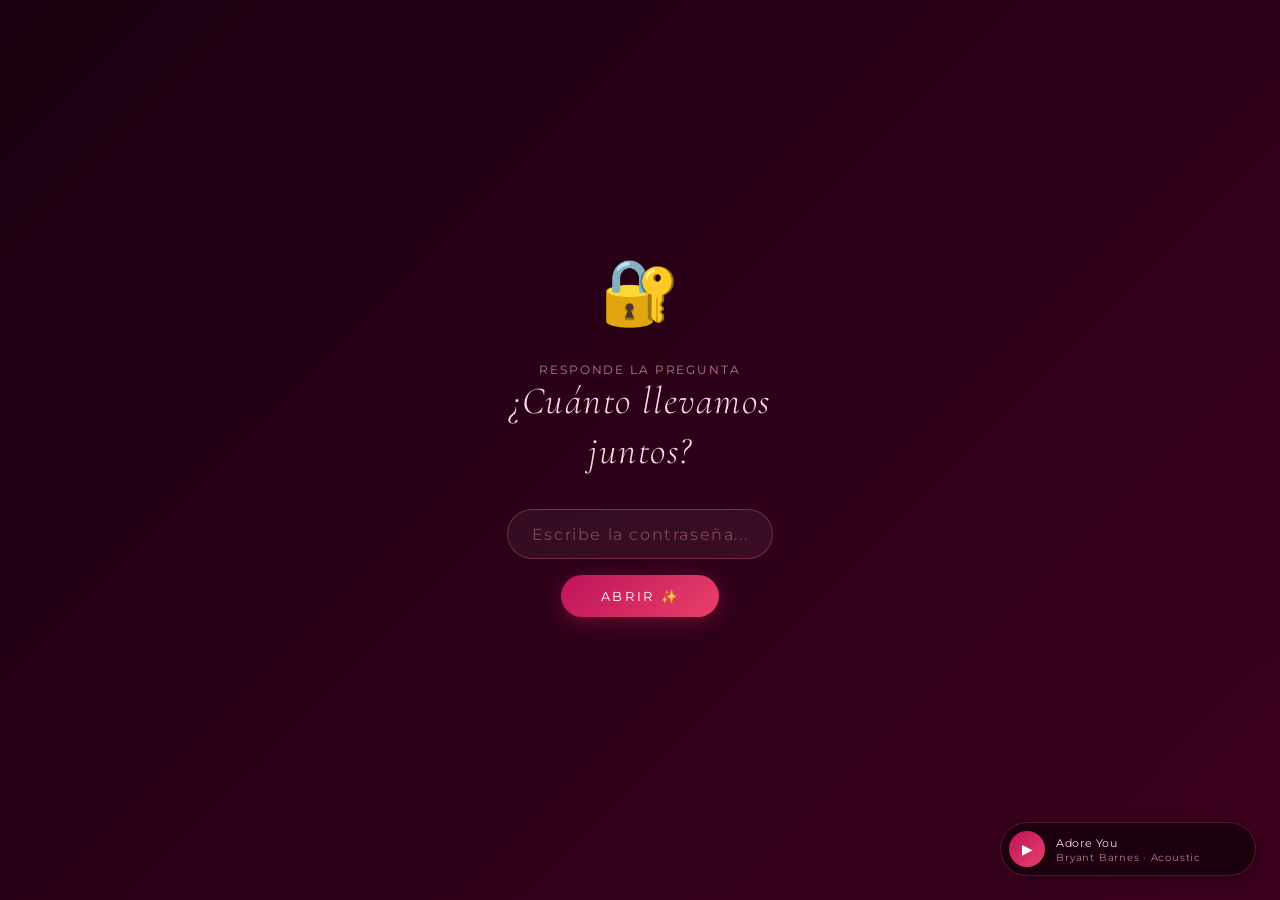
==== 1stMonth.html @ 9f751739 "Add files via upload" ====
<!DOCTYPE html>
<html lang="es">
<head>
<meta charset="UTF-8">
<meta name="viewport" content="width=device-width, initial-scale=1.0">
<title>Para Ti, Mi Amor 💕</title>
<link href="https://fonts.googleapis.com/css2?family=Cormorant+Garamond:ital,wght@0,300;0,400;1,300;1,400&family=Montserrat:wght@300;400&display=swap" rel="stylesheet">
<style>
  *, *::before, *::after { box-sizing: border-box; margin: 0; padding: 0; }

  body {
    min-height: 100vh;
    display: flex;
    align-items: center;
    justify-content: center;
    font-family: 'Montserrat', sans-serif;
    background: #0a0004;
    overflow: hidden;
  }

  /* === ANIMATED GRADIENT BACKGROUND === */
  .bg {
    position: fixed;
    inset: 0;
    z-index: 0;
    background: linear-gradient(135deg, #1a0010, #3d0020, #1a0010, #2e0018, #5a0030);
    background-size: 400% 400%;
    animation: gradientShift 8s ease infinite;
  }

  @keyframes gradientShift {
    0%   { background-position: 0% 50%; }
    50%  { background-position: 100% 50%; }
    100% { background-position: 0% 50%; }
  }

  /* === FLOATING PETALS === */
  .petals-container {
    position: fixed;
    inset: 0;
    z-index: 1;
    pointer-events: none;
    overflow: hidden;
  }

  .petal {
    position: absolute;
    top: -40px;
    font-size: 1.2rem;
    opacity: 0;
    animation: fall linear infinite;
  }

  @keyframes fall {
    0%   { opacity: 0; transform: translateY(0) rotate(0deg) translateX(0); }
    10%  { opacity: 0.8; }
    90%  { opacity: 0.6; }
    100% { opacity: 0; transform: translateY(110vh) rotate(720deg) translateX(60px); }
  }

  /* === PASSWORD SCREEN === */
  #lock-screen {
    position: relative;
    z-index: 10;
    display: flex;
    flex-direction: column;
    align-items: center;
    justify-content: center;
    gap: 2rem;
    text-align: center;
    padding: 3rem 2rem;
    animation: fadeIn 1.2s ease;
  }

  @keyframes fadeIn {
    from { opacity: 0; transform: translateY(20px); }
    to   { opacity: 1; transform: translateY(0); }
  }

  .lock-icon {
    font-size: 4rem;
    animation: pulse 2s ease-in-out infinite;
  }

  @keyframes pulse {
    0%, 100% { transform: scale(1); }
    50% { transform: scale(1.1); }
  }

  .lock-title {
    font-family: 'Cormorant Garamond', serif;
    font-size: clamp(1.6rem, 5vw, 2.4rem);
    font-weight: 300;
    font-style: italic;
    color: #ffd6e7;
    letter-spacing: 0.04em;
    line-height: 1.3;
  }

  .lock-subtitle {
    font-size: 0.78rem;
    color: #c0768a;
    letter-spacing: 0.15em;
    text-transform: uppercase;
  }

  .password-box {
    display: flex;
    flex-direction: column;
    align-items: center;
    gap: 1rem;
    width: 100%;
    max-width: 320px;
  }

  .password-input {
    width: 100%;
    padding: 0.9rem 1.4rem;
    background: rgba(255, 255, 255, 0.05);
    border: 1px solid rgba(255, 100, 130, 0.35);
    border-radius: 50px;
    color: #ffd6e7;
    font-family: 'Montserrat', sans-serif;
    font-size: 1rem;
    text-align: center;
    letter-spacing: 0.2em;
    outline: none;
    transition: all 0.3s ease;
    backdrop-filter: blur(10px);
  }

  .password-input::placeholder { color: rgba(255,150,170,0.4); letter-spacing: 0.1em; }
  .password-input:focus { border-color: rgba(255, 100, 130, 0.8); background: rgba(255,255,255,0.08); box-shadow: 0 0 30px rgba(220, 50, 100, 0.2); }

  .unlock-btn {
    padding: 0.8rem 2.5rem;
    background: linear-gradient(135deg, #c0135a, #e8406a);
    border: none;
    border-radius: 50px;
    color: #fff;
    font-family: 'Montserrat', sans-serif;
    font-size: 0.82rem;
    font-weight: 400;
    letter-spacing: 0.2em;
    text-transform: uppercase;
    cursor: pointer;
    transition: all 0.3s ease;
    box-shadow: 0 4px 20px rgba(200, 30, 80, 0.4);
  }

  .unlock-btn:hover { transform: translateY(-2px); box-shadow: 0 8px 30px rgba(200, 30, 80, 0.5); }
  .unlock-btn:active { transform: scale(0.97); }

  .error-msg {
    font-size: 0.78rem;
    color: #ff6b8a;
    letter-spacing: 0.1em;
    opacity: 0;
    transition: opacity 0.3s ease;
  }
  .error-msg.show { opacity: 1; }

  /* === LETTER SCREEN === */
  #letter-screen {
    display: none;
    position: relative;
    z-index: 10;
    width: 100%;
    min-height: 100vh;
    align-items: center;
    justify-content: center;
    padding: 3rem 1.5rem;
    overflow-y: auto;
  }

  .letter-wrap {
    max-width: 680px;
    width: 100%;
    margin: 0 auto;
  }

  .letter-header {
    text-align: center;
    margin-bottom: 3rem;
    animation: revealUp 1s ease 0.2s both;
  }

  @keyframes revealUp {
    from { opacity: 0; transform: translateY(30px); }
    to   { opacity: 1; transform: translateY(0); }
  }

  .letter-badge {
    display: inline-block;
    font-size: 0.7rem;
    letter-spacing: 0.25em;
    text-transform: uppercase;
    color: #e8406a;
    border: 1px solid rgba(232, 64, 106, 0.4);
    border-radius: 50px;
    padding: 0.4rem 1.2rem;
    margin-bottom: 1.5rem;
  }

  .letter-date {
    font-family: 'Cormorant Garamond', serif;
    font-size: clamp(2.2rem, 7vw, 3.8rem);
    font-weight: 300;
    font-style: italic;
    color: #ffd6e7;
    line-height: 1.1;
    margin-bottom: 0.5rem;
  }

  .letter-divider {
    width: 60px;
    height: 1px;
    background: linear-gradient(90deg, transparent, #e8406a, transparent);
    margin: 1.5rem auto;
  }

  /* === LETTER CARD === */
  .letter-card {
    background: rgba(255, 255, 255, 0.04);
    border: 1px solid rgba(255, 120, 150, 0.15);
    border-radius: 20px;
    padding: clamp(2rem, 5vw, 3.5rem);
    backdrop-filter: blur(20px);
    animation: revealUp 1s ease 0.5s both;
    box-shadow: 0 20px 80px rgba(0, 0, 0, 0.4), inset 0 1px 0 rgba(255,255,255,0.07);
  }

  .letter-salutation {
    font-family: 'Cormorant Garamond', serif;
    font-size: clamp(1.3rem, 4vw, 1.9rem);
    font-style: italic;
    font-weight: 300;
    color: #ffb3c8;
    margin-bottom: 2rem;
  }

  .letter-body {
    font-family: 'Cormorant Garamond', serif;
    font-size: clamp(1.1rem, 2.5vw, 1.35rem);
    font-weight: 300;
    color: #f0d0dc;
    line-height: 1.9;
    white-space: pre-wrap;
  }

  .letter-signature {
    font-family: 'Cormorant Garamond', serif;
    font-size: clamp(1.2rem, 3.5vw, 1.7rem);
    font-style: italic;
    font-weight: 300;
    color: #ff8fab;
    text-align: right;
    margin-top: 2.5rem;
  }

  /* === HEARTS DECO === */
  .hearts-row {
    display: flex;
    justify-content: center;
    gap: 0.8rem;
    margin: 2rem 0;
    font-size: 1.1rem;
    animation: revealUp 1s ease 0.8s both;
  }

  .heart-deco {
    opacity: 0.6;
    animation: heartbeat 1.5s ease-in-out infinite;
  }
  .heart-deco:nth-child(2) { animation-delay: 0.2s; }
  .heart-deco:nth-child(3) { animation-delay: 0.4s; }

  @keyframes heartbeat {
    0%, 100% { transform: scale(1); opacity: 0.6; }
    50%       { transform: scale(1.3); opacity: 1; }
  }

  /* === MUSIC PLAYER === */
  #music-player {
    position: fixed;
    bottom: 1.5rem;
    right: 1.5rem;
    z-index: 50;
    display: flex;
    align-items: center;
    gap: 0.7rem;
    background: rgba(20, 0, 10, 0.75);
    border: 1px solid rgba(232, 64, 106, 0.3);
    border-radius: 50px;
    padding: 0.5rem 1rem 0.5rem 0.5rem;
    backdrop-filter: blur(20px);
    cursor: pointer;
    transition: all 0.3s ease;
    box-shadow: 0 4px 20px rgba(0,0,0,0.3);
  }

  #music-player:hover { border-color: rgba(232, 64, 106, 0.7); box-shadow: 0 4px 30px rgba(200,30,80,0.3); }

  .music-btn {
    width: 36px;
    height: 36px;
    border-radius: 50%;
    background: linear-gradient(135deg, #c0135a, #e8406a);
    border: none;
    color: white;
    font-size: 0.9rem;
    cursor: pointer;
    display: flex;
    align-items: center;
    justify-content: center;
    transition: transform 0.2s ease;
    flex-shrink: 0;
  }
  .music-btn:hover { transform: scale(1.1); }

  .music-info {
    display: flex;
    flex-direction: column;
    gap: 2px;
  }

  .music-title {
    font-size: 0.68rem;
    font-weight: 400;
    color: #ffd6e7;
    letter-spacing: 0.05em;
    white-space: nowrap;
    overflow: hidden;
    max-width: 140px;
    text-overflow: ellipsis;
  }

  .music-artist {
    font-size: 0.6rem;
    color: #c0768a;
    letter-spacing: 0.08em;
    white-space: nowrap;
  }

  .music-wave {
    display: flex;
    align-items: flex-end;
    gap: 2px;
    height: 16px;
    margin-left: 4px;
  }

  .wave-bar {
    width: 3px;
    background: #e8406a;
    border-radius: 2px;
    animation: wave 0.8s ease-in-out infinite;
    opacity: 0;
  }

  .wave-bar.playing { opacity: 1; }
  .wave-bar:nth-child(1) { animation-delay: 0s; height: 6px; }
  .wave-bar:nth-child(2) { animation-delay: 0.15s; height: 10px; }
  .wave-bar:nth-child(3) { animation-delay: 0.3s; height: 14px; }
  .wave-bar:nth-child(4) { animation-delay: 0.15s; height: 8px; }
  .wave-bar:nth-child(5) { animation-delay: 0s; height: 5px; }

  @keyframes wave {
    0%, 100% { transform: scaleY(0.5); }
    50% { transform: scaleY(1.5); }
  }

  /* === TRANSITIONS === */
  .screen-exit {
    animation: exitAnim 0.6s ease forwards;
  }

  @keyframes exitAnim {
    to { opacity: 0; transform: scale(0.95); }
  }

  .screen-enter {
    animation: enterAnim 1s ease forwards;
  }

  @keyframes enterAnim {
    from { opacity: 0; transform: scale(1.02); }
    to   { opacity: 1; transform: scale(1); }
  }
</style>
</head>
<body>

<div class="bg"></div>

<div class="petals-container" id="petals"></div>

<!-- MUSIC PLAYER -->
<div id="music-player" onclick="toggleMusic()">
  <button class="music-btn" id="play-btn">▶</button>
  <div class="music-info">
    <span class="music-title">Adore You</span>
    <span class="music-artist">Bryant Barnes · Acoustic</span>
  </div>
  <div class="music-wave">
    <div class="wave-bar" id="wb1"></div>
    <div class="wave-bar" id="wb2"></div>
    <div class="wave-bar" id="wb3"></div>
    <div class="wave-bar" id="wb4"></div>
    <div class="wave-bar" id="wb5"></div>
  </div>
</div>

<!-- LOCK SCREEN -->
<div id="lock-screen">
  <div class="lock-icon">🔐</div>
  <div>
    <p class="lock-subtitle">Responde la pregunta</p>
    <h1 class="lock-title">¿Cuánto llevamos<br>juntos?</h1>
  </div>
  <div class="password-box">
    <input
      class="password-input"
      type="password"
      id="pwd-input"
      placeholder="Escribe la contraseña..."
      onkeydown="if(event.key==='Enter') checkPassword()"
      autocomplete="off"
    />
    <button class="unlock-btn" onclick="checkPassword()">Abrir ✨</button>
    <span class="error-msg" id="error-msg">Esa no es la contraseña, amor ❤️</span>
  </div>
</div>

<!-- LETTER SCREEN -->
<div id="letter-screen">
  <div class="letter-wrap">

    <div class="letter-header">
      <span class="letter-badge">✦ 1 mes juntos ✦</span>
      <h2 class="letter-date">Para ti,<br>mi amor</h2>
      <div class="letter-divider"></div>
    </div>

    <div class="hearts-row">
      <span class="heart-deco">🌹</span>
      <span class="heart-deco">💕</span>
      <span class="heart-deco">🌹</span>
    </div>

    <div class="letter-card">
      <p class="letter-salutation">Mi amor,</p>
      <p class="letter-body">
Uy amor, quién lo diría que hace a penas 40 días a penas te conocía y ahí, como pusiste para entrar a este apartado, ya llevamos nuestro primer mes juntos... Me gustaría recordarte que mis experiencias contigo han sido de todo menos feas, al punto que realmente no opino que pudiese cambiar algo particular de nuestra relación porque sinceramente, todo ha ido fluyendo tan bien que es imposible para mi tener alguna queja sobre ti. Mi niña bella, sé que estamos creciendo y que a veces cometemos errores, pero lo hermoso de nosotros es que siempre podemos hablar y buscar la forma de entendernos. No quiero que nos abrumemos por nada; tenemos todo el tiempo del mundo para aprender a amarnos cada día mejor. Gracias por escucharme, por estar aquí y por dejarme ser tu niño. Te amo completamente, hoy, mañana y eternamente.
Perdóname si a veces me gana la intensidad, es solo que me importas de una forma que ni yo mismo sabía que podía sentir. Pero quiero que sepas que voy a trabajar en mí, para darte siempre lo mejor y ser ese lugar seguro donde tú también puedas descansar. Eres la mujer que quiero cuidar por el resto de mi vida, mi niña hermosa. Todo va a estar bien entre nosotros, te lo prometo. Solo quiero que sigamos construyendo este amor tan bonito que tenemos, con paciencia, respeto y mucho cariño. Gracias por ser tú, por elegirme y por hacerme tan feliz. Te amo con todo mi corazón, mi amorcito lindo. Quiero que nunca olvides, ni por un solo segundo, lo increíblemente valiosa que eres para mí. Me hace genuinamente bien admirarte, ver tus logros y saber que estoy aquí para apoyarte en lo que necesites. Eres mi niña preciosa, y mi mayor deseo es que caminemos juntos, aprendiendo, madurando y cuidándonos el uno al otro. Contigo encontré una paz que no cambio por nada.
A veces me pongo a pensar en nosotros y me doy cuenta de lo afortunado que soy. Tienes la magia de transformar un día pesado en un momento tranquilo con solo una palabra. Eres mi mundo, mi cabeza y mi corazón, pero sobre todo, eres mi compañera de vida. Quiero ser ese apoyo incondicional para ti, el que te abrace fuerte cuando lo necesites y el que celebre cada una de tus sonrisas.
      </p>
      <p class="letter-signature">Con todo mi amor,<br>[Tu nombre] 🌹</p>
    </div>

    <div class="hearts-row" style="margin-top: 2.5rem;">
      <span class="heart-deco">💗</span>
      <span class="heart-deco">🌸</span>
      <span class="heart-deco">💗</span>
    </div>

  </div>
</div>

<script>
// ====== CONTRASEÑA ======
// CAMBIA AQUÍ LA CONTRASEÑA:
const SECRET = "1 mes";

function checkPassword() {
  const val = document.getElementById('pwd-input').value.trim().toLowerCase();
  const err = document.getElementById('error-msg');

  if (val === SECRET.toLowerCase()) {
    document.getElementById('lock-screen').classList.add('screen-exit');
    setTimeout(() => {
      document.getElementById('lock-screen').style.display = 'none';
      const ls = document.getElementById('letter-screen');
      ls.style.display = 'flex';
      ls.classList.add('screen-enter');
    }, 600);
  } else {
    err.classList.add('show');
    document.getElementById('pwd-input').value = '';
    document.getElementById('pwd-input').style.borderColor = 'rgba(255,80,100,0.9)';
    setTimeout(() => {
      err.classList.remove('show');
      document.getElementById('pwd-input').style.borderColor = 'rgba(255, 100, 130, 0.35)';
    }, 2500);
  }
}

// ====== MÚSICA ======
const audioSrc = "[data-uri]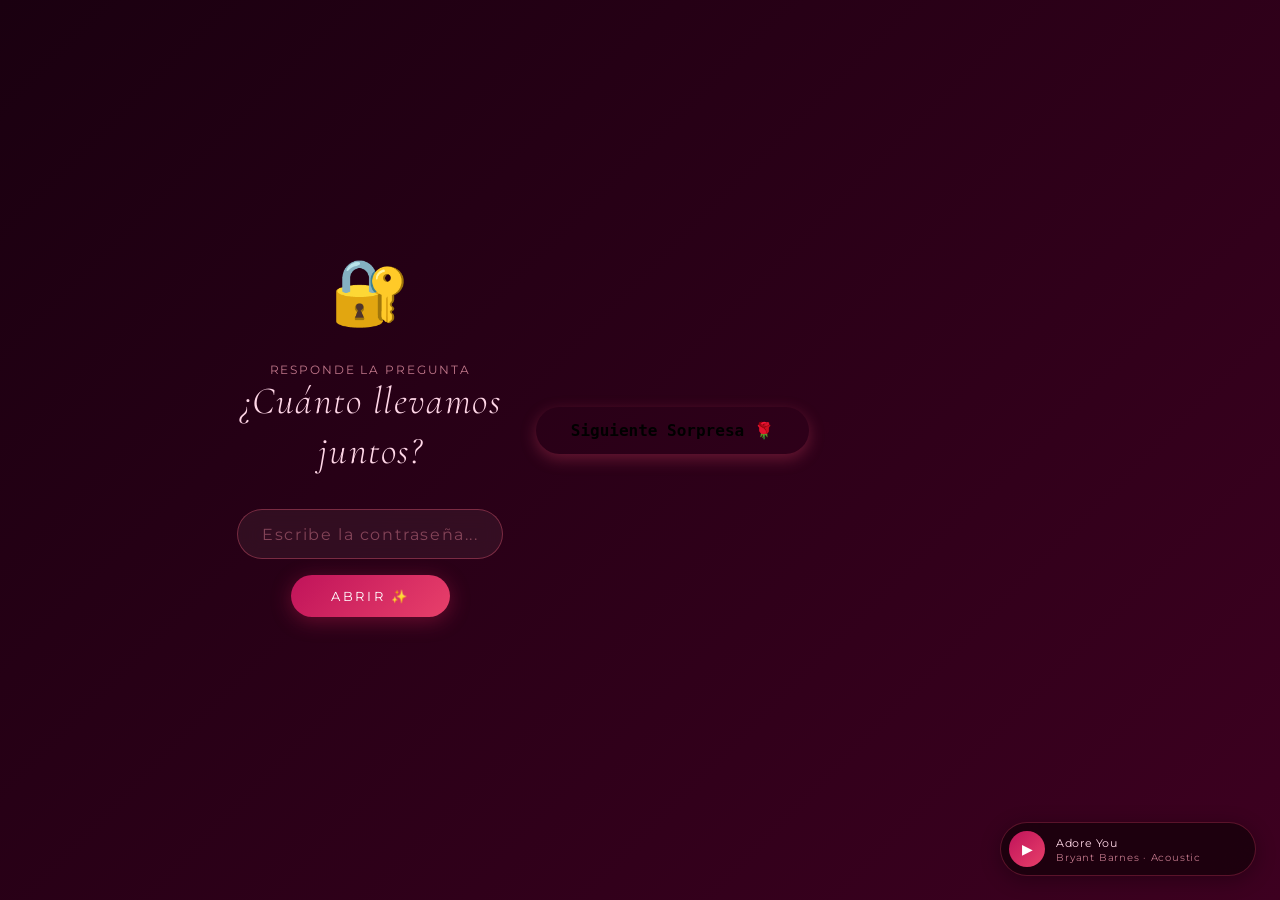
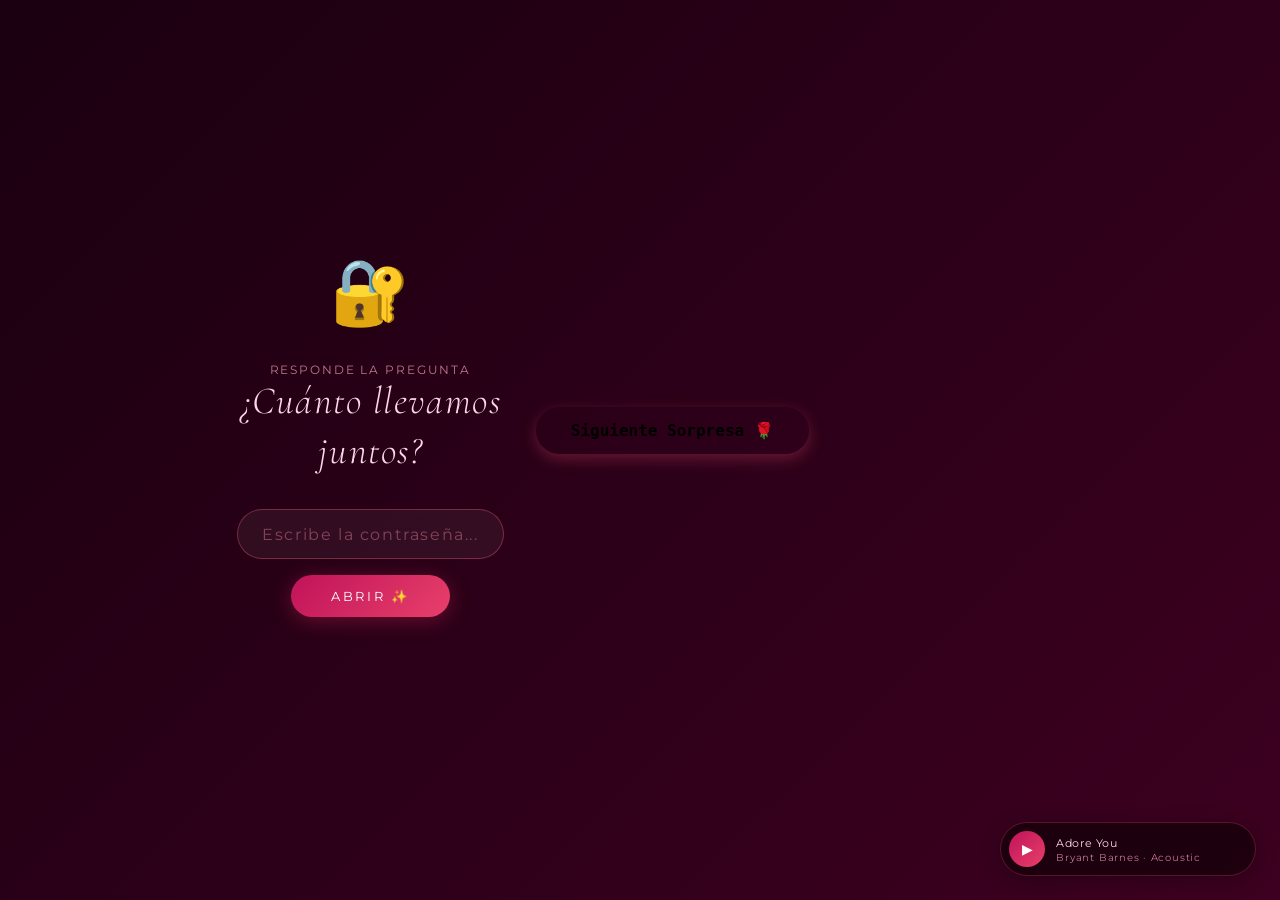
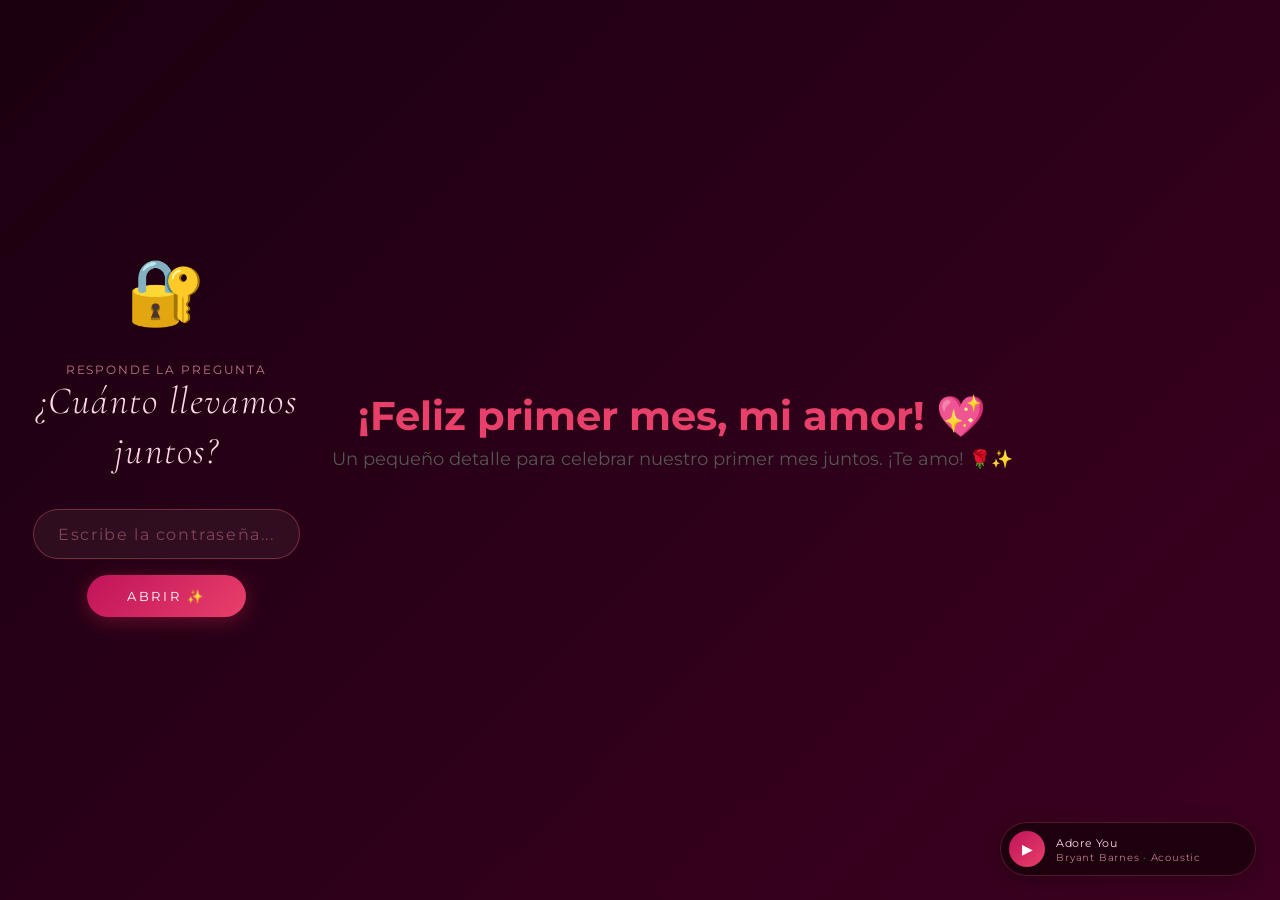
